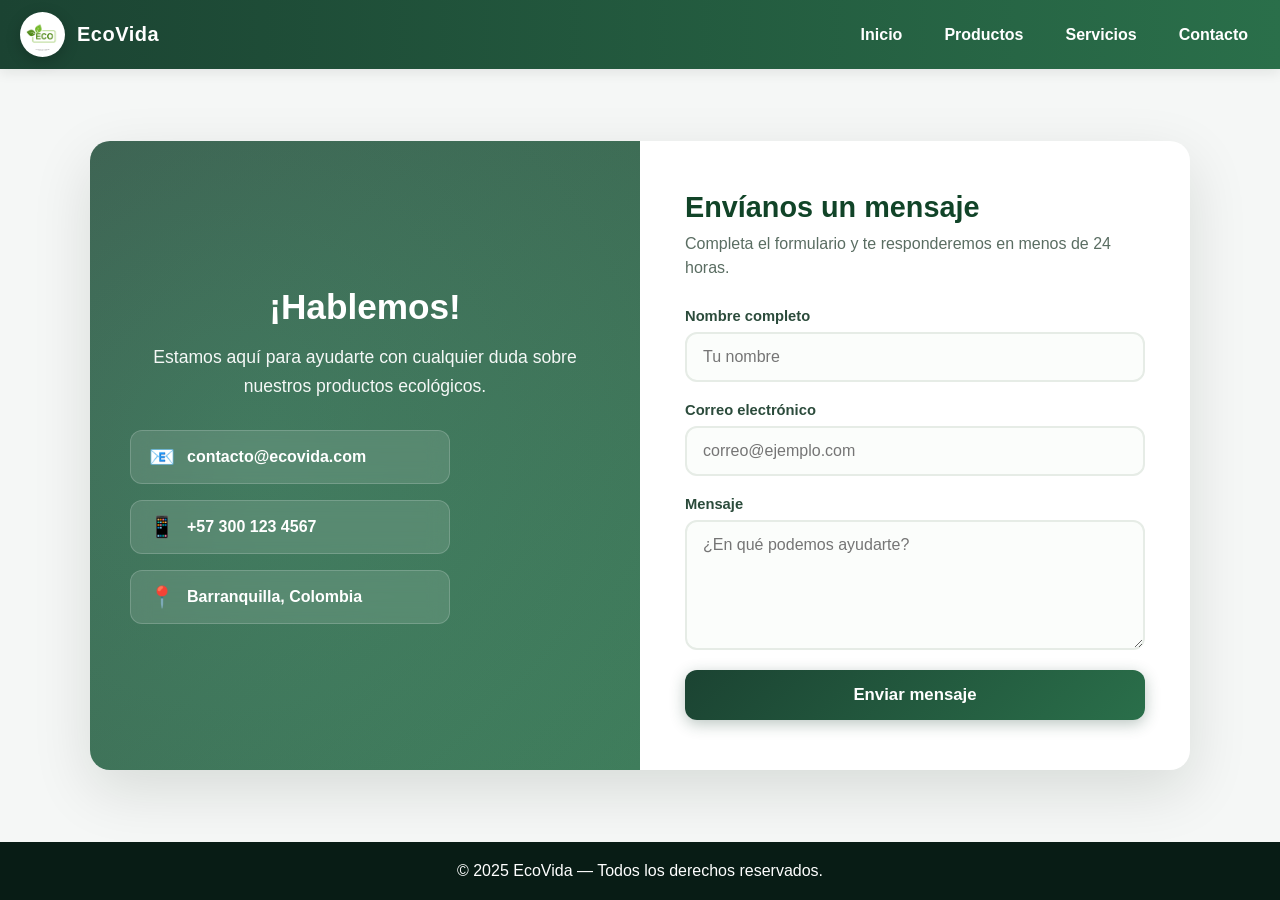
==== pages/contacto.html @ 3a4e657d "carpetas adjuntas" ====
<!DOCTYPE html>
<html lang="es">
  <head>
    <meta charset="UTF-8" />
    <meta name="viewport" content="width=device-width, initial-scale=1.0" />
    <title>Contacto - EcoVida</title>
    <link rel="stylesheet" href="../css/contacto.css">
  </head>

  <body>
<header class="navbar">
  <a href="../index.html" class="logo">
    <img src="../img/logo.png" alt="EcoVida Logo">
    <span class="logo-text">EcoVida</span>
  </a>
  <nav class="nav-links">
    <a href="../index.html">Inicio</a>
    <a href="productos.html">Productos</a>
    <a href="servicios.html">Servicios</a>
    <a href="contacto.html">Contacto</a>
  </nav>
</header>

    <section class="contact-wrapper">
      <div class="contact-container">
        <!-- Izquierda: Imagen/Info -->
        <div class="contact-left">
          <div class="contact-left-content">
            <h2>¡Hablemos!</h2>
            <p>
              Estamos aquí para ayudarte con cualquier duda sobre nuestros
              productos ecológicos.
            </p>

            <ul class="contact-info">
              <li>contacto@ecovida.com</li>
              <li>+57 300 123 4567</li>
              <li>Barranquilla, Colombia</li>
            </ul>
          </div>
        </div>

        <!-- Derecha: Formulario -->
        <div class="contact-right">
          <h3>Envíanos un mensaje</h3>
          <p class="form-desc">
            Completa el formulario y te responderemos en menos de 24 horas.
          </p>

          <form class="contact-form">
            <div class="input-group">
              <label>Nombre completo</label>
              <input type="text" placeholder="Tu nombre" required />
            </div>

            <div class="input-group">
              <label>Correo electrónico</label>
              <input type="email" placeholder="correo@ejemplo.com" required />
            </div>

            <div class="input-group">
              <label>Mensaje</label>
              <textarea
                placeholder="¿En qué podemos ayudarte?"
                required
              ></textarea>
            </div>

            <button type="submit" class="btn-form">Enviar mensaje</button>
          </form>
        </div>
      </div>
    </section>

    <footer>
      <p>© 2025 EcoVida — Todos los derechos reservados.</p>
    </footer>

    <script>
      // Prevenir recarga en el envío del formulario
      document
        .querySelector(".contact-form")
        .addEventListener("submit", function (e) {
          e.preventDefault();
          alert("¡Gracias! Tu mensaje ha sido enviado (simulación).");
          this.reset();
        });
    </script>
  </body>
</html>
---- css/contacto.css ----
/* RESET + TIPOGRAFÍA */
* {
  margin: 0;
  padding: 0;
  box-sizing: border-box;
}

html,
body {
  height: 100%;
  font-family: "Inter", Arial, Helvetica, sans-serif;
  -webkit-font-smoothing: antialiased;
  -moz-osx-font-smoothing: grayscale;
  background: #f5f7f6;
  color: #16321a;
  display: flex;
  flex-direction: column;
}

body {
  min-height: 100vh;
}

/* NAVBAR */
.navbar {
  background: linear-gradient(90deg, #1b4332 0%, #2a6f4a 100%);
  color: #fff;
  padding: 12px 20px;
  display: flex;
  align-items: center;
  justify-content: space-between;
  gap: 16px;
  position: relative;
  z-index: 50;
  box-shadow: 0 4px 12px rgba(10, 20, 12, 0.08);
}

.logo {
  font-weight: 800;
  font-size: 1.25rem;
  letter-spacing: 0.5px;
  display: flex;
  align-items: center;
  gap: 12px;
  text-decoration: none;
  color: white;
  transition: transform 0.3s;
}

.logo:hover {
  transform: scale(1.05);
}

.logo img {
  height: 45px;
  width: 45px;
  object-fit: cover;
  border-radius: 50%;
  border: 2px solid rgba(255, 255, 255, 0.3);
  background: white;
  padding: 4px;
  box-shadow: 0 4px 15px rgba(0, 0, 0, 0.2);
  transition: all 0.3s;
}

.logo:hover img {
  border-color: rgba(255, 255, 255, 0.6);
  box-shadow: 0 6px 20px rgba(0, 0, 0, 0.3);
  transform: rotate(5deg);
}

.logo-text {
  font-size: 1.25rem;
  font-weight: 700;
}

.nav-links {
  display: flex;
  gap: 18px;
  align-items: center;
}

.nav-links a {
  color: white;
  text-decoration: none;
  font-weight: 600;
  padding: 8px 12px;
  border-radius: 8px;
  transition: background 0.18s, transform 0.12s;
}

.nav-links a:hover,
.nav-links a:focus {
  background: rgba(255, 255, 255, 0.08);
  transform: translateY(-1px);
}

/* CONTACT - FORMULARIO MEJORADO */
.contact-wrapper {
  padding: 60px 20px;
  display: flex;
  justify-content: center;
  align-items: center;
  flex: 1;
}

.contact-container {
  width: 100%;
  max-width: 1100px;
  background: #ffffff;
  border-radius: 20px;
  overflow: hidden;
  display: grid;
  grid-template-columns: 1fr 1fr;
  box-shadow: 0 20px 60px rgba(5, 25, 12, 0.12);
}

/* Left: Imagen */
.contact-left {
  background: linear-gradient(
      135deg,
      rgba(27, 67, 50, 0.85),
      rgba(42, 111, 74, 0.9)
    ),
    url("https://images.unsplash.com/photo-1423666639041-f56000c27a9a?w=800")
      center/cover;
  padding: 40px;
  display: flex;
  flex-direction: column;
  justify-content: center;
  align-items: center;
  text-align: center;
  color: white;
  position: relative;
}

.contact-left::before {
  content: "";
  position: absolute;
  inset: 0;
  background: radial-gradient(
    circle at 30% 50%,
    rgba(82, 183, 136, 0.2),
    transparent
  );
  pointer-events: none;
}

.contact-left-content {
  position: relative;
  z-index: 2;
}

.contact-left h2 {
  font-size: 2.2rem;
  margin-bottom: 16px;
  color: white;
}

.contact-left p {
  font-size: 1.1rem;
  line-height: 1.6;
  color: rgba(255, 255, 255, 0.95);
  margin-bottom: 30px;
}

.contact-info {
  list-style: none;
  padding: 0;
  margin: 0;
  display: flex;
  flex-direction: column;
  gap: 16px;
  width: 100%;
  max-width: 320px;
}

.contact-info li {
  display: flex;
  align-items: center;
  gap: 12px;
  padding: 14px 18px;
  border-radius: 12px;
  background: rgba(255, 255, 255, 0.12);
  backdrop-filter: blur(10px);
  color: white;
  font-weight: 600;
  border: 1px solid rgba(255, 255, 255, 0.18);
  transition: all 0.3s;
}

.contact-info li:hover {
  background: rgba(255, 255, 255, 0.2);
  transform: translateX(5px);
}

.contact-info li::before {
  content: "📧";
  font-size: 1.3rem;
}

.contact-info li:nth-child(2)::before {
  content: "📱";
}

.contact-info li:nth-child(3)::before {
  content: "📍";
}

/* Right: Formulario */
.contact-right {
  padding: 50px 45px;
  display: flex;
  flex-direction: column;
  justify-content: center;
}

.contact-right h3 {
  font-size: 1.8rem;
  color: #114428;
  margin-bottom: 8px;
}

.form-desc {
  color: #5a6d62;
  margin-bottom: 28px;
  font-size: 1rem;
  line-height: 1.5;
}

/* Form styles */
.contact-form {
  display: flex;
  flex-direction: column;
  gap: 20px;
}

.input-group {
  display: flex;
  flex-direction: column;
}

.input-group label {
  font-size: 0.92rem;
  color: #2b4b3b;
  margin-bottom: 8px;
  font-weight: 600;
}

.contact-form input[type="text"],
.contact-form input[type="email"],
.contact-form textarea {
  padding: 14px 16px;
  border-radius: 12px;
  border: 2px solid #e6ece6;
  background: #fbfdfb;
  font-size: 1rem;
  font-family: inherit;
  transition: all 0.2s;
}

.contact-form textarea {
  min-height: 130px;
  resize: vertical;
}

.contact-form input:focus,
.contact-form textarea:focus {
  outline: none;
  border-color: #52b788;
  box-shadow: 0 6px 20px rgba(82, 183, 136, 0.15);
  transform: translateY(-2px);
}

.btn-form {
  background: linear-gradient(135deg, #1b4332, #2a6f4a);
  color: #fff;
  padding: 15px 24px;
  border-radius: 12px;
  border: none;
  cursor: pointer;
  font-weight: 700;
  font-size: 1.05rem;
  transition: all 0.25s;
  box-shadow: 0 4px 15px rgba(27, 67, 50, 0.3);
}

.btn-form:hover {
  transform: translateY(-3px);
  box-shadow: 0 8px 25px rgba(27, 67, 50, 0.4);
}

.btn-form:active {
  transform: translateY(-1px);
}

/* FOOTER */
footer {
  background: #081c15;
  color: #fff;
  text-align: center;
  padding: 20px 12px;
  margin-top: auto;
}

/* RESPONSIVE */
@media (max-width: 900px) {
  .contact-container {
    grid-template-columns: 1fr;
  }

  .contact-left {
    padding: 40px 30px;
    min-height: 300px;
  }

  .contact-left h2 {
    font-size: 1.8rem;
  }

  .contact-right {
    padding: 40px 30px;
  }
}

@media (max-width: 600px) {
  .nav-links {
    display: none;
  }

  .contact-wrapper {
    padding: 30px 15px;
  }

  /* Ocultar la imagen en móvil */
  .contact-left {
    display: none;
  }

  .contact-container {
    border-radius: 16px;
  }

  .contact-right {
    padding: 35px 25px;
  }

  .contact-right h3 {
    font-size: 1.5rem;
  }

  .form-desc {
    font-size: 0.95rem;
  }

  .contact-form input,
  .contact-form textarea {
    font-size: 16px; /* Evita zoom en iOS */
  }
}
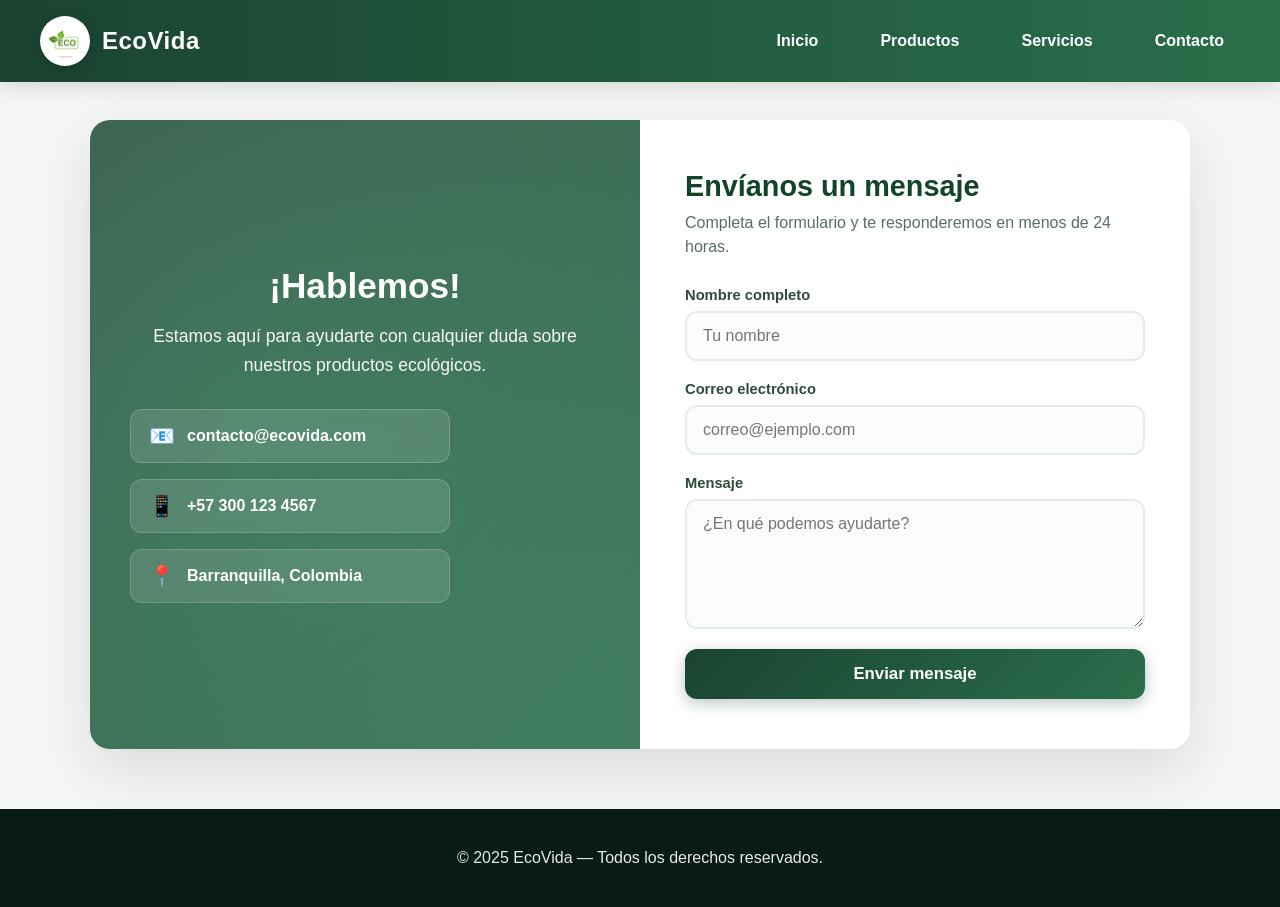
==== commit 72beb367: "actualizando html de contacto Added mobile menu functionality and navbar scroll effect." ====
--- a/pages/contacto.html
+++ b/pages/contacto.html
@@ -4,22 +4,23 @@
     <meta charset="UTF-8" />
     <meta name="viewport" content="width=device-width, initial-scale=1.0" />
     <title>Contacto - EcoVida</title>
-    <link rel="stylesheet" href="../css/contacto.css">
+    <link rel="stylesheet" href="../css/contacto.css" />
   </head>
 
   <body>
-<header class="navbar">
-  <a href="../index.html" class="logo">
-    <img src="../img/logo.png" alt="EcoVida Logo">
-    <span class="logo-text">EcoVida</span>
-  </a>
-  <nav class="nav-links">
-    <a href="../index.html">Inicio</a>
-    <a href="productos.html">Productos</a>
-    <a href="servicios.html">Servicios</a>
-    <a href="contacto.html">Contacto</a>
-  </nav>
-</header>
+    <header class="navbar">
+      <a href="../index.html" class="logo">
+        <img src="../img/logo.png" alt="EcoVida Logo" />
+        <span class="logo-text">EcoVida</span>
+      </a>
+      <nav class="nav-links">
+        <a href="../index.html">Inicio</a>
+        <a href="productos.html">Productos</a>
+        <a href="servicios.html">Servicios</a>
+        <a href="contacto.html">Contacto</a>
+      </nav>
+      <button class="menu-btn">&#9776;</button>
+    </header>
 
     <section class="contact-wrapper">
       <div class="contact-container">
@@ -77,6 +78,31 @@
     </footer>
 
     <script>
+      // Menú móvil
+      const menuBtn = document.querySelector(".menu-btn");
+      const navLinks = document.querySelector(".nav-links");
+
+      menuBtn.addEventListener("click", () => {
+        navLinks.classList.toggle("active");
+      });
+
+      // Cerrar menú al hacer clic en un enlace
+      document.querySelectorAll(".nav-links a").forEach((link) => {
+        link.addEventListener("click", () => {
+          navLinks.classList.remove("active");
+        });
+      });
+
+      // Navbar scroll effect
+      window.addEventListener("scroll", () => {
+        const navbar = document.querySelector(".navbar");
+        if (window.scrollY > 50) {
+          navbar.classList.add("scrolled");
+        } else {
+          navbar.classList.remove("scrolled");
+        }
+      });
+
       // Prevenir recarga en el envío del formulario
       document
         .querySelector(".contact-form")
--- a/css/contacto.css
+++ b/css/contacto.css
@@ -25,19 +25,27 @@
 .navbar {
   background: linear-gradient(90deg, #1b4332 0%, #2a6f4a 100%);
   color: #fff;
-  padding: 12px 20px;
+  padding: 16px 40px;
   display: flex;
   align-items: center;
   justify-content: space-between;
-  gap: 16px;
-  position: relative;
-  z-index: 50;
-  box-shadow: 0 4px 12px rgba(10, 20, 12, 0.08);
+  position: fixed;
+  top: 0;
+  left: 0;
+  right: 0;
+  z-index: 1000;
+  box-shadow: 0 4px 20px rgba(10, 20, 12, 0.15);
+  transition: all 0.3s;
+}
+
+.navbar.scrolled {
+  padding: 12px 40px;
+  box-shadow: 0 6px 30px rgba(10, 20, 12, 0.25);
 }
 
 .logo {
   font-weight: 800;
-  font-size: 1.25rem;
+  font-size: 1.5rem;
   letter-spacing: 0.5px;
   display: flex;
   align-items: center;
@@ -52,13 +60,13 @@
 }
 
 .logo img {
-  height: 45px;
-  width: 45px;
+  height: 50px;
+  width: 50px;
   object-fit: cover;
   border-radius: 50%;
-  border: 2px solid rgba(255, 255, 255, 0.3);
+  border: 3px solid rgba(255, 255, 255, 0.3);
   background: white;
-  padding: 4px;
+  padding: 5px;
   box-shadow: 0 4px 15px rgba(0, 0, 0, 0.2);
   transition: all 0.3s;
 }
@@ -70,13 +78,13 @@
 }
 
 .logo-text {
-  font-size: 1.25rem;
-  font-weight: 700;
+  font-size: 1.5rem;
+  font-weight: 800;
 }
 
 .nav-links {
   display: flex;
-  gap: 18px;
+  gap: 30px;
   align-items: center;
 }
 
@@ -84,20 +92,46 @@
   color: white;
   text-decoration: none;
   font-weight: 600;
-  padding: 8px 12px;
+  padding: 8px 16px;
   border-radius: 8px;
-  transition: background 0.18s, transform 0.12s;
-}
-
-.nav-links a:hover,
-.nav-links a:focus {
-  background: rgba(255, 255, 255, 0.08);
-  transform: translateY(-1px);
+  transition: all 0.25s;
+  position: relative;
+}
+
+.nav-links a::after {
+  content: "";
+  position: absolute;
+  bottom: 0;
+  left: 50%;
+  transform: translateX(-50%);
+  width: 0;
+  height: 2px;
+  background: white;
+  transition: width 0.3s;
+}
+
+.nav-links a:hover::after {
+  width: 70%;
+}
+
+.nav-links a:hover {
+  background: rgba(255, 255, 255, 0.1);
+  transform: translateY(-2px);
+}
+
+.menu-btn {
+  display: none;
+  font-size: 1.8rem;
+  cursor: pointer;
+  background: none;
+  border: none;
+  color: white;
+  padding: 8px;
 }
 
 /* CONTACT - FORMULARIO MEJORADO */
 .contact-wrapper {
-  padding: 60px 20px;
+  padding: 120px 20px 60px;
   display: flex;
   justify-content: center;
   align-items: center;
@@ -299,12 +333,45 @@
   background: #081c15;
   color: #fff;
   text-align: center;
-  padding: 20px 12px;
+  padding: 40px 20px;
   margin-top: auto;
 }
 
+footer p {
+  opacity: 0.9;
+}
+
 /* RESPONSIVE */
-@media (max-width: 900px) {
+@media (max-width: 968px) {
+  .navbar {
+    padding: 16px 25px;
+  }
+
+  .nav-links {
+    position: fixed;
+    top: 70px;
+    left: -100%;
+    width: 100%;
+    background: linear-gradient(180deg, #1b4332, #2a6f4a);
+    flex-direction: column;
+    padding: 30px 0;
+    gap: 10px;
+    transition: left 0.4s;
+    box-shadow: 0 10px 30px rgba(0, 0, 0, 0.3);
+  }
+
+  .nav-links.active {
+    left: 0;
+  }
+
+  .menu-btn {
+    display: block;
+  }
+
+  .contact-wrapper {
+    padding: 100px 20px 50px;
+  }
+
   .contact-container {
     grid-template-columns: 1fr;
   }
@@ -324,12 +391,12 @@
 }
 
 @media (max-width: 600px) {
-  .nav-links {
-    display: none;
+  .navbar {
+    padding: 12px 20px;
   }
 
   .contact-wrapper {
-    padding: 30px 15px;
+    padding: 80px 15px 30px;
   }
 
   /* Ocultar la imagen en móvil */
@@ -357,4 +424,4 @@
   .contact-form textarea {
     font-size: 16px; /* Evita zoom en iOS */
   }
-}+}
